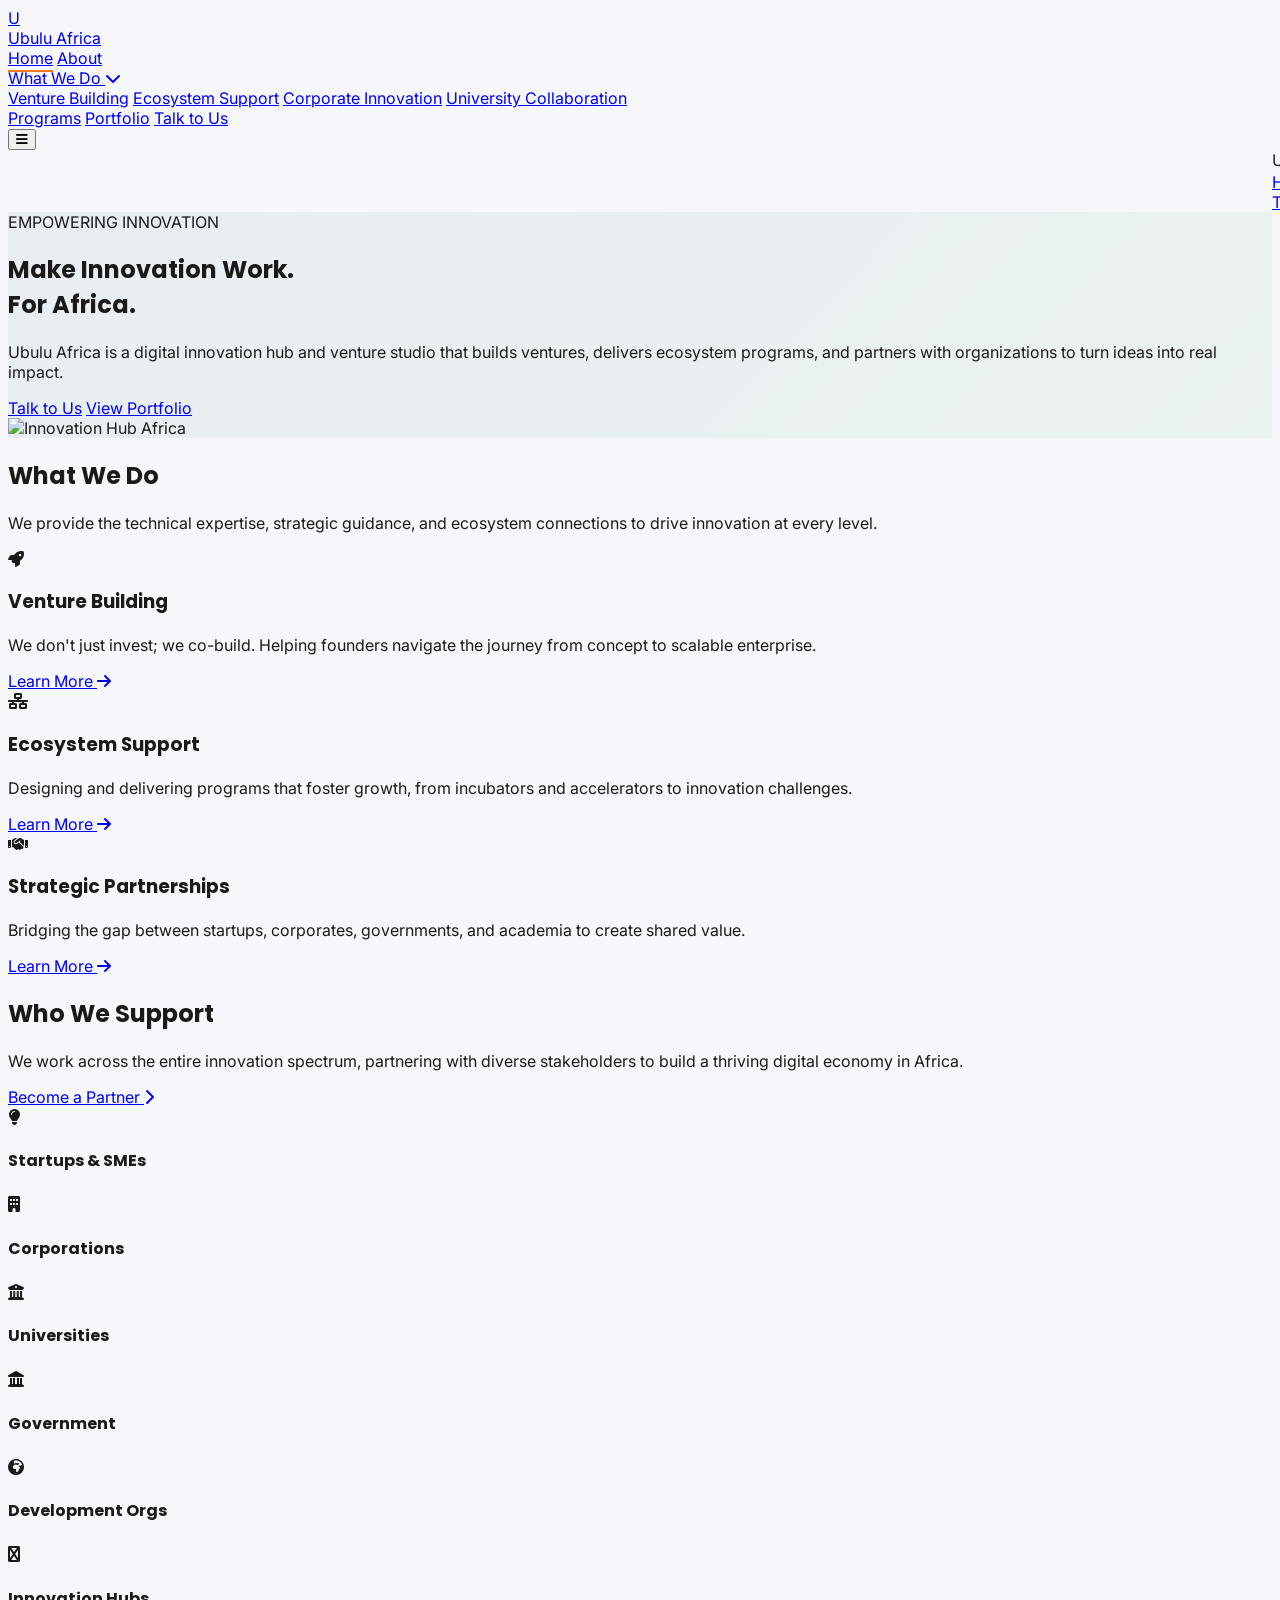
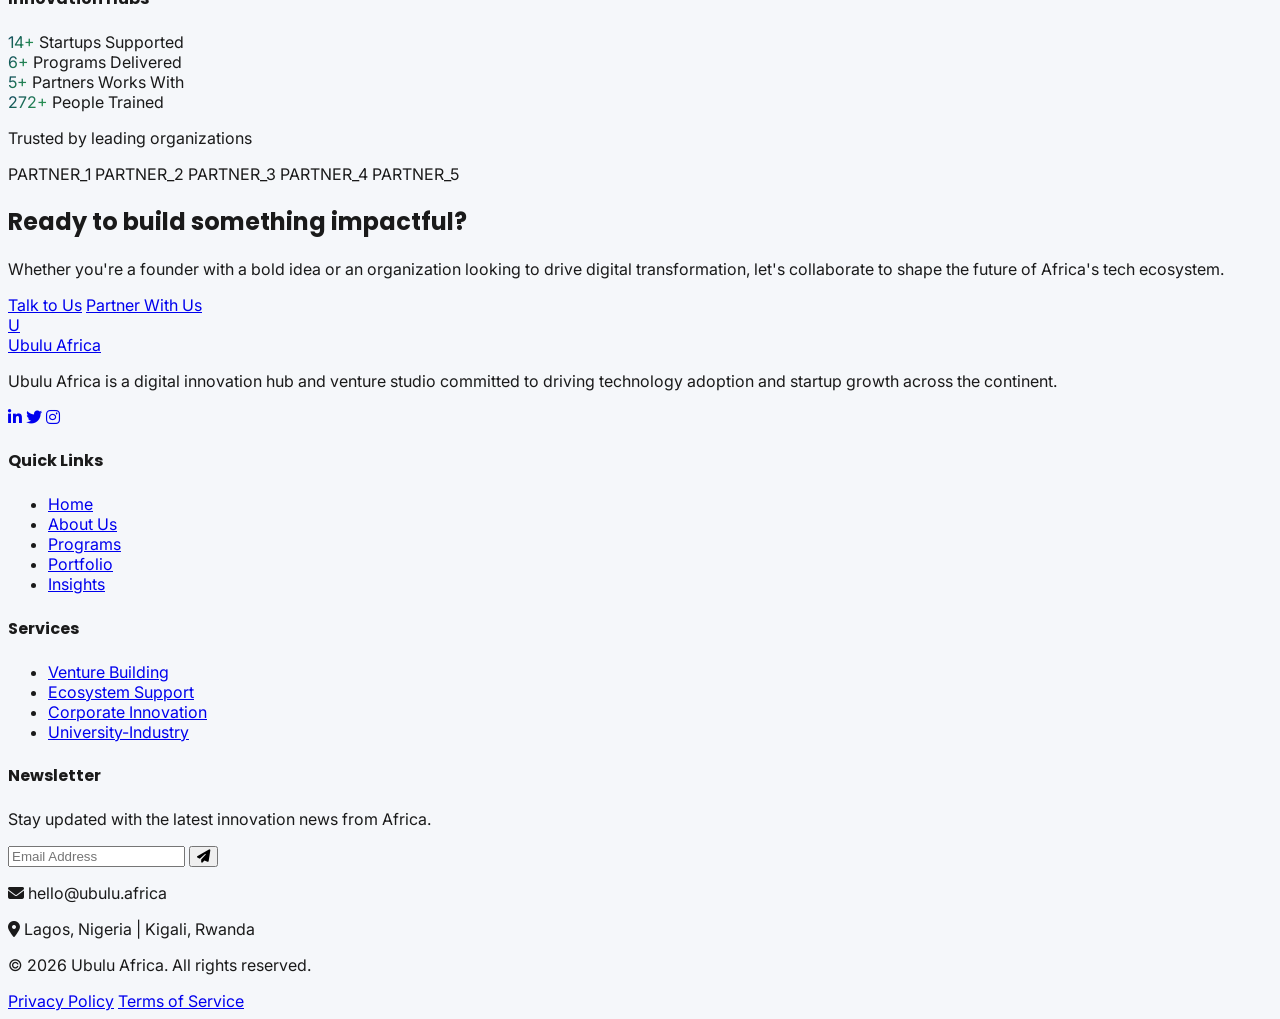
==== index.html @ 3ad02388 "light theme version" ====
<!doctype html>
<html lang="en">
  <head>
    <meta charset="UTF-8" />
    <meta name="viewport" content="width=device-width, initial-scale=1.0" />
    <title>Ubulu Africa | Make Innovation Work. For Africa.</title>
    <meta
      name="description"
      content="Ubulu Africa is a digital innovation hub and venture studio that builds ventures, delivers ecosystem programs, and partners with organizations to turn ideas into real impact."
    />

    <!-- Tailwind CSS -->
    <script src="https://cdn.tailwindcss.com"></script>
    <script>
      tailwind.config = {
        theme: {
          extend: {
            colors: {
              primary: "#0B3C5D",
              secondary: "#F47A20",
              growth: "#2FA84F",
              light: "#F5F7FA",
              dark: "#1A1A1A",
              border: "#E5E7EB",
            },
          },
        },
      };
    </script>

    <!-- Font Awesome -->
    <link
      rel="stylesheet"
      href="https://cdnjs.cloudflare.com/ajax/libs/font-awesome/6.4.0/css/all.min.css"
    />

    <!-- Custom CSS -->
    <link rel="stylesheet" href="styles.css" />
  </head>
  <body class="bg-light text-dark overflow-x-hidden">
    <!-- Header -->
    <header
      id="main-header"
      class="fixed top-0 left-0 w-full z-50 bg-white transition-all duration-300"
    >
      <nav
        class="container mx-auto px-6 py-4 flex items-center justify-between"
      >
        <!-- Logo -->
        <a href="index.html" class="flex items-center space-x-2">
          <div
            class="w-10 h-10 bg-primary rounded-lg flex items-center justify-center"
          >
            <span class="text-white font-bold text-xl">U</span>
          </div>
          <span class="text-2xl font-bold text-primary tracking-tight"
            >Ubulu <span class="text-secondary">Africa</span></span
          >
        </a>

        <!-- Desktop Menu -->
        <div class="hidden lg:flex items-center space-x-8">
          <a
            href="index.html"
            class="nav-link font-medium active text-secondary"
            >Home</a
          >
          <a
            href="about.html"
            class="nav-link font-medium hover:text-secondary transition-colors"
            >About</a
          >
          <div class="relative group">
            <a
              href="what-we-do.html"
              class="nav-link font-medium hover:text-secondary transition-colors flex items-center"
            >
              What We Do <i class="fas fa-chevron-down ml-1 text-xs"></i>
            </a>
            <div
              class="absolute left-0 mt-2 w-56 bg-white rounded-xl shadow-xl opacity-0 invisible group-hover:opacity-100 group-hover:visible transition-all duration-300 border border-gray-100 overflow-hidden"
            >
              <a
                href="venture-building.html"
                class="block px-4 py-3 hover:bg-light text-sm font-medium"
                >Venture Building</a
              >
              <a
                href="ecosystem-support.html"
                class="block px-4 py-3 hover:bg-light text-sm font-medium"
                >Ecosystem Support</a
              >
              <a
                href="corporate-innovation.html"
                class="block px-4 py-3 hover:bg-light text-sm font-medium"
                >Corporate Innovation</a
              >
              <a
                href="university-industry.html"
                class="block px-4 py-3 hover:bg-light text-sm font-medium"
                >University Collaboration</a
              >
            </div>
          </div>
          <a
            href="programs-products.html"
            class="nav-link font-medium hover:text-secondary transition-colors"
            >Programs</a
          >
          <a
            href="portfolio.html"
            class="nav-link font-medium hover:text-secondary transition-colors"
            >Portfolio</a
          >
          <a
            href="contact.html"
            class="bg-primary text-white px-6 py-2.5 rounded-full font-semibold hover:bg-opacity-90 transition-all transform hover:scale-105 shadow-md"
            >Talk to Us</a
          >
        </div>

        <!-- Mobile Menu Toggle -->
        <button
          id="mobile-menu-btn"
          class="lg:hidden text-primary focus:outline-none"
        >
          <i class="fas fa-bars text-2xl"></i>
        </button>
      </nav>
    </header>

    <!-- Mobile Menu Overlay -->
    <div
      id="mobile-menu"
      class="fixed inset-0 z-[60] bg-primary flex flex-col p-8 lg:hidden"
    >
      <div class="flex justify-between items-center mb-12">
        <span class="text-white font-bold text-2xl">Ubulu Africa</span>
        <button id="close-menu-btn" class="text-white">
          <i class="fas fa-times text-2xl"></i>
        </button>
      </div>
      <div class="flex flex-col space-y-6 text-xl">
        <a href="index.html" class="text-secondary font-semibold">Home</a>
        <a href="about.html" class="text-white hover:text-secondary">About</a>
        <a href="what-we-do.html" class="text-white hover:text-secondary"
          >What We Do</a
        >
        <a href="programs-products.html" class="text-white hover:text-secondary"
          >Programs</a
        >
        <a href="portfolio.html" class="text-white hover:text-secondary"
          >Portfolio</a
        >
        <a href="partners.html" class="text-white hover:text-secondary"
          >Partners</a
        >
        <a href="insights.html" class="text-white hover:text-secondary"
          >Insights</a
        >
        <a href="contact.html" class="text-white hover:text-secondary"
          >Contact</a
        >
      </div>
      <div class="mt-auto">
        <a
          href="contact.html"
          class="block w-full text-center bg-secondary text-white py-4 rounded-xl font-bold shadow-lg"
          >Talk to Us</a
        >
      </div>
    </div>

    <main class="pt-24">
      <!-- Hero Section -->
      <section
        class="hero-gradient min-h-[80vh] flex items-center relative overflow-hidden"
      >
        <div
          class="container mx-auto px-6 py-12 lg:py-24 flex flex-col lg:flex-row items-center"
        >
          <div class="lg:w-1/2 reveal">
            <span
              class="inline-block px-4 py-1.5 bg-secondary bg-opacity-10 text-secondary rounded-full text-sm font-bold mb-6"
              >EMPOWERING INNOVATION</span
            >
            <h1 class="text-5xl lg:text-7xl font-bold leading-tight mb-6">
              Make Innovation Work. <br />
              <span class="text-primary italic font-light">For Africa.</span>
            </h1>
            <p class="text-lg text-gray-600 mb-10 max-w-xl leading-relaxed">
              Ubulu Africa is a digital innovation hub and venture studio that
              builds ventures, delivers ecosystem programs, and partners with
              organizations to turn ideas into real impact.
            </p>
            <div
              class="flex flex-col sm:flex-row space-y-4 sm:space-y-0 sm:space-x-4"
            >
              <a
                href="contact.html"
                class="bg-primary text-white px-10 py-4 rounded-xl font-bold text-lg hover:bg-opacity-90 transition-all transform hover:scale-105 shadow-xl text-center"
                >Talk to Us</a
              >
              <a
                href="portfolio.html"
                class="border-2 border-primary text-primary px-10 py-4 rounded-xl font-bold text-lg hover:bg-primary hover:text-white transition-all text-center"
                >View Portfolio</a
              >
            </div>
          </div>
          <div class="lg:w-1/2 mt-16 lg:mt-0 relative reveal">
            <div
              class="relative z-10 rounded-2xl overflow-hidden shadow-2xl border-4 border-white transform lg:rotate-2 hover:rotate-0 transition-transform duration-500"
            >
              <img
                src="https://images.unsplash.com/photo-1522071823957-09c527762297?auto=format&fit=crop&w=800&q=80"
                alt="Innovation Hub Africa"
                class="w-full h-auto"
              />
            </div>
            <!-- Decorative Elements -->
            <div
              class="absolute -top-10 -right-10 w-32 h-32 bg-secondary opacity-20 rounded-full blur-3xl"
            ></div>
            <div
              class="absolute -bottom-10 -left-10 w-48 h-48 bg-growth opacity-20 rounded-full blur-3xl"
            ></div>
          </div>
        </div>

        <!-- Abstract background shape -->
        <div
          class="absolute top-0 right-0 -z-10 w-1/3 h-full bg-primary opacity-[0.02] transform skew-x-12"
        ></div>
      </section>

      <!-- What We Do -->
      <section class="py-24 bg-white relative overflow-hidden">
        <div class="container mx-auto px-6">
          <div class="text-center mb-16 reveal">
            <h2 class="text-4xl font-bold mb-4">What We Do</h2>
            <p class="text-gray-600 max-w-2xl mx-auto">
              We provide the technical expertise, strategic guidance, and
              ecosystem connections to drive innovation at every level.
            </p>
          </div>

          <div class="grid grid-cols-1 md:grid-cols-3 gap-8">
            <!-- Venture Building -->
            <div
              class="bg-light p-8 rounded-2xl hover-lift reveal border border-transparent hover:border-secondary transition-all"
            >
              <div
                class="w-14 h-14 bg-white rounded-xl shadow-md flex items-center justify-center mb-6 text-secondary transform rotate-3"
              >
                <i class="fas fa-rocket text-2xl"></i>
              </div>
              <h3 class="text-2xl font-bold mb-4">Venture Building</h3>
              <p class="text-gray-600 mb-6">
                We don't just invest; we co-build. Helping founders navigate the
                journey from concept to scalable enterprise.
              </p>
              <a
                href="venture-building.html"
                class="text-primary font-bold inline-flex items-center hover:text-secondary transition-colors"
              >
                Learn More <i class="fas fa-arrow-right ml-2 text-sm"></i>
              </a>
            </div>

            <!-- Ecosystem Support -->
            <div
              class="bg-light p-8 rounded-2xl hover-lift reveal border border-transparent hover:border-growth transition-all"
              style="transition-delay: 0.1s"
            >
              <div
                class="w-14 h-14 bg-white rounded-xl shadow-md flex items-center justify-center mb-6 text-growth transform -rotate-3"
              >
                <i class="fas fa-network-wired text-2xl"></i>
              </div>
              <h3 class="text-2xl font-bold mb-4">Ecosystem Support</h3>
              <p class="text-gray-600 mb-6">
                Designing and delivering programs that foster growth, from
                incubators and accelerators to innovation challenges.
              </p>
              <a
                href="ecosystem-support.html"
                class="text-primary font-bold inline-flex items-center hover:text-secondary transition-colors"
              >
                Learn More <i class="fas fa-arrow-right ml-2 text-sm"></i>
              </a>
            </div>

            <!-- Strategic Partnerships -->
            <div
              class="bg-light p-8 rounded-2xl hover-lift reveal border border-transparent hover:border-primary transition-all"
              style="transition-delay: 0.2s"
            >
              <div
                class="w-14 h-14 bg-white rounded-xl shadow-md flex items-center justify-center mb-6 text-primary transform rotate-6"
              >
                <i class="fas fa-handshake text-2xl"></i>
              </div>
              <h3 class="text-2xl font-bold mb-4">Strategic Partnerships</h3>
              <p class="text-gray-600 mb-6">
                Bridging the gap between startups, corporates, governments, and
                academia to create shared value.
              </p>
              <a
                href="corporate-innovation.html"
                class="text-primary font-bold inline-flex items-center hover:text-secondary transition-colors"
              >
                Learn More <i class="fas fa-arrow-right ml-2 text-sm"></i>
              </a>
            </div>
          </div>
        </div>
      </section>

      <!-- Who We Support -->
      <section class="py-24 bg-light">
        <div class="container mx-auto px-6">
          <div class="flex flex-col lg:flex-row items-center">
            <div class="lg:w-1/3 mb-12 lg:mb-0 reveal">
              <h2 class="text-4xl font-bold mb-6">Who We Support</h2>
              <p class="text-gray-600 mb-8 leading-relaxed">
                We work across the entire innovation spectrum, partnering with
                diverse stakeholders to build a thriving digital economy in
                Africa.
              </p>
              <a
                href="contact.html"
                class="text-primary font-bold flex items-center group"
              >
                Become a Partner
                <i
                  class="fas fa-chevron-right ml-2 transition-transform group-hover:translate-x-1"
                ></i>
              </a>
            </div>
            <div
              class="lg:w-2/3 grid grid-cols-2 md:grid-cols-3 gap-6 lg:ml-12"
            >
              <!-- Support Items -->
              <div
                class="bg-white p-6 rounded-2xl shadow-sm hover:shadow-md transition-shadow text-center reveal"
              >
                <i class="fas fa-lightbulb text-secondary text-3xl mb-4"></i>
                <h4 class="font-bold">Startups & SMEs</h4>
              </div>
              <div
                class="bg-white p-6 rounded-2xl shadow-sm hover:shadow-md transition-shadow text-center reveal"
                style="transition-delay: 0.05s"
              >
                <i class="fas fa-building text-primary text-3xl mb-4"></i>
                <h4 class="font-bold">Corporations</h4>
              </div>
              <div
                class="bg-white p-6 rounded-2xl shadow-sm hover:shadow-md transition-shadow text-center reveal"
                style="transition-delay: 0.1s"
              >
                <i class="fas fa-university text-growth text-3xl mb-4"></i>
                <h4 class="font-bold">Universities</h4>
              </div>
              <div
                class="bg-white p-6 rounded-2xl shadow-sm hover:shadow-md transition-shadow text-center reveal"
                style="transition-delay: 0.15s"
              >
                <i class="fas fa-landmark text-secondary text-3xl mb-4"></i>
                <h4 class="font-bold">Government</h4>
              </div>
              <div
                class="bg-white p-6 rounded-2xl shadow-sm hover:shadow-md transition-shadow text-center reveal"
                style="transition-delay: 0.2s"
              >
                <i class="fas fa-globe-africa text-primary text-3xl mb-4"></i>
                <h4 class="font-bold">Development Orgs</h4>
              </div>
              <div
                class="bg-white p-6 rounded-2xl shadow-sm hover:shadow-md transition-shadow text-center reveal"
                style="transition-delay: 0.25s"
              >
                <i class="fas fa-hubspot text-growth text-3xl mb-4"></i>
                <h4 class="font-bold">Innovation Hubs</h4>
              </div>
            </div>
          </div>
        </div>
      </section>

      <!-- Impact Stats -->
      <section class="py-24 bg-primary text-white relative overflow-hidden">
        <div
          class="absolute top-0 left-0 w-full h-full overflow-hidden opacity-10"
        >
          <div
            class="absolute top-0 right-0 w-96 h-96 bg-white rounded-full -mr-48 -mt-48 blur-3xl"
          ></div>
          <div
            class="absolute bottom-0 left-0 w-64 h-64 bg-secondary rounded-full -ml-32 -mb-32 blur-3xl"
          ></div>
        </div>

        <div class="container mx-auto px-6 relative z-10">
          <div class="grid grid-cols-2 md:grid-cols-4 gap-12 text-center">
            <div class="reveal">
              <span
                class="block text-5xl font-bold mb-2 stat-number"
                data-target="50"
                >0+</span
              >
              <span
                class="text-white opacity-80 uppercase tracking-widest text-sm"
                >Startups Supported</span
              >
            </div>
            <div class="reveal" style="transition-delay: 0.1s">
              <span
                class="block text-5xl font-bold mb-2 stat-number"
                data-target="20"
                >0+</span
              >
              <span
                class="text-white opacity-80 uppercase tracking-widest text-sm"
                >Programs Delivered</span
              >
            </div>
            <div class="reveal" style="transition-delay: 0.2s">
              <span
                class="block text-5xl font-bold mb-2 stat-number"
                data-target="15"
                >0+</span
              >
              <span
                class="text-white opacity-80 uppercase tracking-widest text-sm"
                >Partners Works With</span
              >
            </div>
            <div class="reveal" style="transition-delay: 0.3s">
              <span
                class="block text-5xl font-bold mb-2 stat-number"
                data-target="1000"
                >0+</span
              >
              <span
                class="text-white opacity-80 uppercase tracking-widest text-sm"
                >People Trained</span
              >
            </div>
          </div>
        </div>
      </section>

      <!-- Partner Wall -->
      <section class="py-16 bg-white border-b border-gray-100">
        <div class="container mx-auto px-6">
          <p
            class="text-center text-gray-400 font-semibold uppercase tracking-widest text-xs mb-10"
          >
            Trusted by leading organizations
          </p>
          <div
            class="flex flex-wrap justify-center items-center gap-12 md:gap-24 opacity-50 grayscale hover:grayscale-0 transition-all duration-700"
          >
            <span class="text-3xl font-black text-gray-800">PARTNER_1</span>
            <span class="text-3xl font-black text-gray-800">PARTNER_2</span>
            <span class="text-3xl font-black text-gray-800">PARTNER_3</span>
            <span class="text-3xl font-black text-gray-800">PARTNER_4</span>
            <span class="text-3xl font-black text-gray-800">PARTNER_5</span>
          </div>
        </div>
      </section>

      <!-- CTA Section -->
      <section class="py-24">
        <div class="container mx-auto px-6">
          <div
            class="bg-gradient-to-br from-primary to-primary/90 rounded-3xl p-12 lg:p-20 text-center relative overflow-hidden shadow-2xl reveal"
          >
            <div
              class="absolute top-0 right-0 w-64 h-64 bg-secondary opacity-20 rounded-full -mr-32 -mt-32"
            ></div>
            <div
              class="absolute bottom-0 left-0 w-32 h-32 bg-growth opacity-20 rounded-full -ml-16 -mb-16"
            ></div>

            <h2
              class="text-4xl lg:text-5xl font-bold text-white mb-8 relative z-10"
            >
              Ready to build something impactful?
            </h2>
            <p
              class="text-white opacity-80 text-lg mb-12 max-w-2xl mx-auto relative z-10"
            >
              Whether you're a founder with a bold idea or an organization
              looking to drive digital transformation, let's collaborate to
              shape the future of Africa's tech ecosystem.
            </p>
            <div
              class="flex flex-col sm:flex-row justify-center space-y-4 sm:space-y-0 sm:space-x-6 relative z-10"
            >
              <a
                href="contact.html"
                class="bg-secondary text-white px-10 py-4 rounded-xl font-bold text-lg hover:bg-opacity-90 transition-all transform hover:scale-105 shadow-xl"
                >Talk to Us</a
              >
              <a
                href="contact.html"
                class="bg-white text-primary px-10 py-4 rounded-xl font-bold text-lg hover:bg-gray-50 transition-all transform hover:scale-105 shadow-xl"
                >Partner With Us</a
              >
            </div>
          </div>
        </div>
      </section>
    </main>

    <!-- Footer -->
    <footer class="bg-dark text-white pt-20 pb-10">
      <div class="container mx-auto px-6">
        <div
          class="grid grid-cols-1 md:grid-cols-2 lg:grid-cols-4 gap-12 mb-16"
        >
          <!-- Brand -->
          <div>
            <a href="index.html" class="flex items-center space-x-2 mb-8">
              <div
                class="w-10 h-10 bg-primary rounded-lg flex items-center justify-center"
              >
                <span class="text-white font-bold text-xl">U</span>
              </div>
              <span class="text-2xl font-bold text-white tracking-tight"
                >Ubulu <span class="text-secondary">Africa</span></span
              >
            </a>
            <p class="text-gray-400 leading-relaxed mb-6">
              Ubulu Africa is a digital innovation hub and venture studio
              committed to driving technology adoption and startup growth across
              the continent.
            </p>
            <div class="flex space-x-4">
              <a
                href="#"
                class="w-10 h-10 rounded-full border border-gray-700 flex items-center justify-center hover:bg-primary hover:border-primary transition-all"
                ><i class="fab fa-linkedin-in text-sm"></i
              ></a>
              <a
                href="#"
                class="w-10 h-10 rounded-full border border-gray-700 flex items-center justify-center hover:bg-primary hover:border-primary transition-all"
                ><i class="fab fa-twitter text-sm"></i
              ></a>
              <a
                href="#"
                class="w-10 h-10 rounded-full border border-gray-700 flex items-center justify-center hover:bg-primary hover:border-primary transition-all"
                ><i class="fab fa-instagram text-sm"></i
              ></a>
            </div>
          </div>

          <!-- Quick Links -->
          <div>
            <h4 class="text-lg font-bold mb-8">Quick Links</h4>
            <ul class="space-y-4 text-gray-400">
              <li>
                <a
                  href="index.html"
                  class="hover:text-secondary transition-colors"
                  >Home</a
                >
              </li>
              <li>
                <a
                  href="about.html"
                  class="hover:text-secondary transition-colors"
                  >About Us</a
                >
              </li>
              <li>
                <a
                  href="programs-products.html"
                  class="hover:text-secondary transition-colors"
                  >Programs</a
                >
              </li>
              <li>
                <a
                  href="portfolio.html"
                  class="hover:text-secondary transition-colors"
                  >Portfolio</a
                >
              </li>
              <li>
                <a
                  href="insights.html"
                  class="hover:text-secondary transition-colors"
                  >Insights</a
                >
              </li>
            </ul>
          </div>

          <!-- Services -->
          <div>
            <h4 class="text-lg font-bold mb-8">Services</h4>
            <ul class="space-y-4 text-gray-400">
              <li>
                <a
                  href="venture-building.html"
                  class="hover:text-secondary transition-colors"
                  >Venture Building</a
                >
              </li>
              <li>
                <a
                  href="ecosystem-support.html"
                  class="hover:text-secondary transition-colors"
                  >Ecosystem Support</a
                >
              </li>
              <li>
                <a
                  href="corporate-innovation.html"
                  class="hover:text-secondary transition-colors"
                  >Corporate Innovation</a
                >
              </li>
              <li>
                <a
                  href="university-industry.html"
                  class="hover:text-secondary transition-colors"
                  >University-Industry</a
                >
              </li>
            </ul>
          </div>

          <!-- Contact & Newsletter -->
          <div>
            <h4 class="text-lg font-bold mb-8">Newsletter</h4>
            <p class="text-gray-400 mb-6">
              Stay updated with the latest innovation news from Africa.
            </p>
            <form class="mb-8">
              <div class="relative">
                <input
                  type="email"
                  placeholder="Email Address"
                  class="w-full bg-gray-800 border-none rounded-xl py-4 px-6 text-white focus:ring-2 focus:ring-primary"
                />
                <button
                  type="submit"
                  class="absolute right-2 top-2 bg-secondary text-white p-2 rounded-lg hover:bg-opacity-90 transition-all"
                >
                  <i class="fas fa-paper-plane"></i>
                </button>
              </div>
            </form>
            <div class="text-gray-400">
              <p class="flex items-center mb-2">
                <i class="fas fa-envelope mr-3 text-secondary"></i>
                hello@ubulu.africa
              </p>
              <p class="flex items-center">
                <i class="fas fa-map-marker-alt mr-3 text-secondary"></i> Lagos,
                Nigeria | Kigali, Rwanda
              </p>
            </div>
          </div>
        </div>

        <div
          class="pt-8 border-t border-gray-800 flex flex-col md:flex-row justify-between items-center text-gray-500 text-sm"
        >
          <p>&copy; 2026 Ubulu Africa. All rights reserved.</p>
          <div class="flex space-x-6 mt-4 md:mt-0">
            <a href="#" class="hover:text-white transition-colors"
              >Privacy Policy</a
            >
            <a href="#" class="hover:text-white transition-colors"
              >Terms of Service</a
            >
          </div>
        </div>
      </div>
    </footer>

    <script src="main.js"></script>
  </body>
</html>
---- styles.css ----
@import url("https://fonts.googleapis.com/css2?family=Inter:wght@300;400;500;600;700&family=Poppins:wght@400;500;600;700&display=swap");

html {
  scroll-behavior: smooth;
}

body {
  font-family: "Inter", sans-serif;
  background-color: #f5f7fa;
  color: #1a1a1a;
}

h1,
h2,
h3,
h4,
h5,
h6,
.font-poppins {
  font-family: "Poppins", sans-serif;
}

/* Custom Scrollbar */
::-webkit-scrollbar {
  width: 8px;
}
::-webkit-scrollbar-track {
  background: #f5f7fa;
}
::-webkit-scrollbar-thumb {
  background: #0b3c5d;
  border-radius: 4px;
}

/* Animations & Transitions */
.reveal {
  opacity: 0;
  transform: translateY(30px);
  transition: all 0.8s ease-out;
}

.reveal.active {
  opacity: 1;
  transform: translateY(0);
}

.hover-lift {
  transition:
    transform 0.3s ease,
    box-shadow 0.3s ease;
}

.hover-lift:hover {
  transform: translateY(-5px);
  box-shadow:
    0 10px 25px -5px rgba(11, 60, 93, 0.1),
    0 8px 10px -6px rgba(11, 60, 93, 0.1);
}

.stat-number {
  background: linear-gradient(135deg, #0b3c5d, #2fa84f);
  -webkit-background-clip: text;
  -webkit-text-fill-color: transparent;
}

.nav-link {
  position: relative;
}

.nav-link::after {
  content: "";
  position: absolute;
  width: 0;
  height: 2px;
  bottom: -4px;
  left: 0;
  background-color: #f47a20;
  transition: width 0.3s ease;
}

.nav-link:hover::after,
.nav-link.active::after {
  width: 100%;
}

/* Hero gradient */
.hero-gradient {
  background: linear-gradient(
    135deg,
    rgba(11, 60, 93, 0.05) 0%,
    rgba(47, 168, 79, 0.05) 100%
  );
}

#mobile-menu {
  transition: transform 0.3s ease-in-out;
  transform: translateX(100%);
}

#mobile-menu.open {
  transform: translateX(0);
}
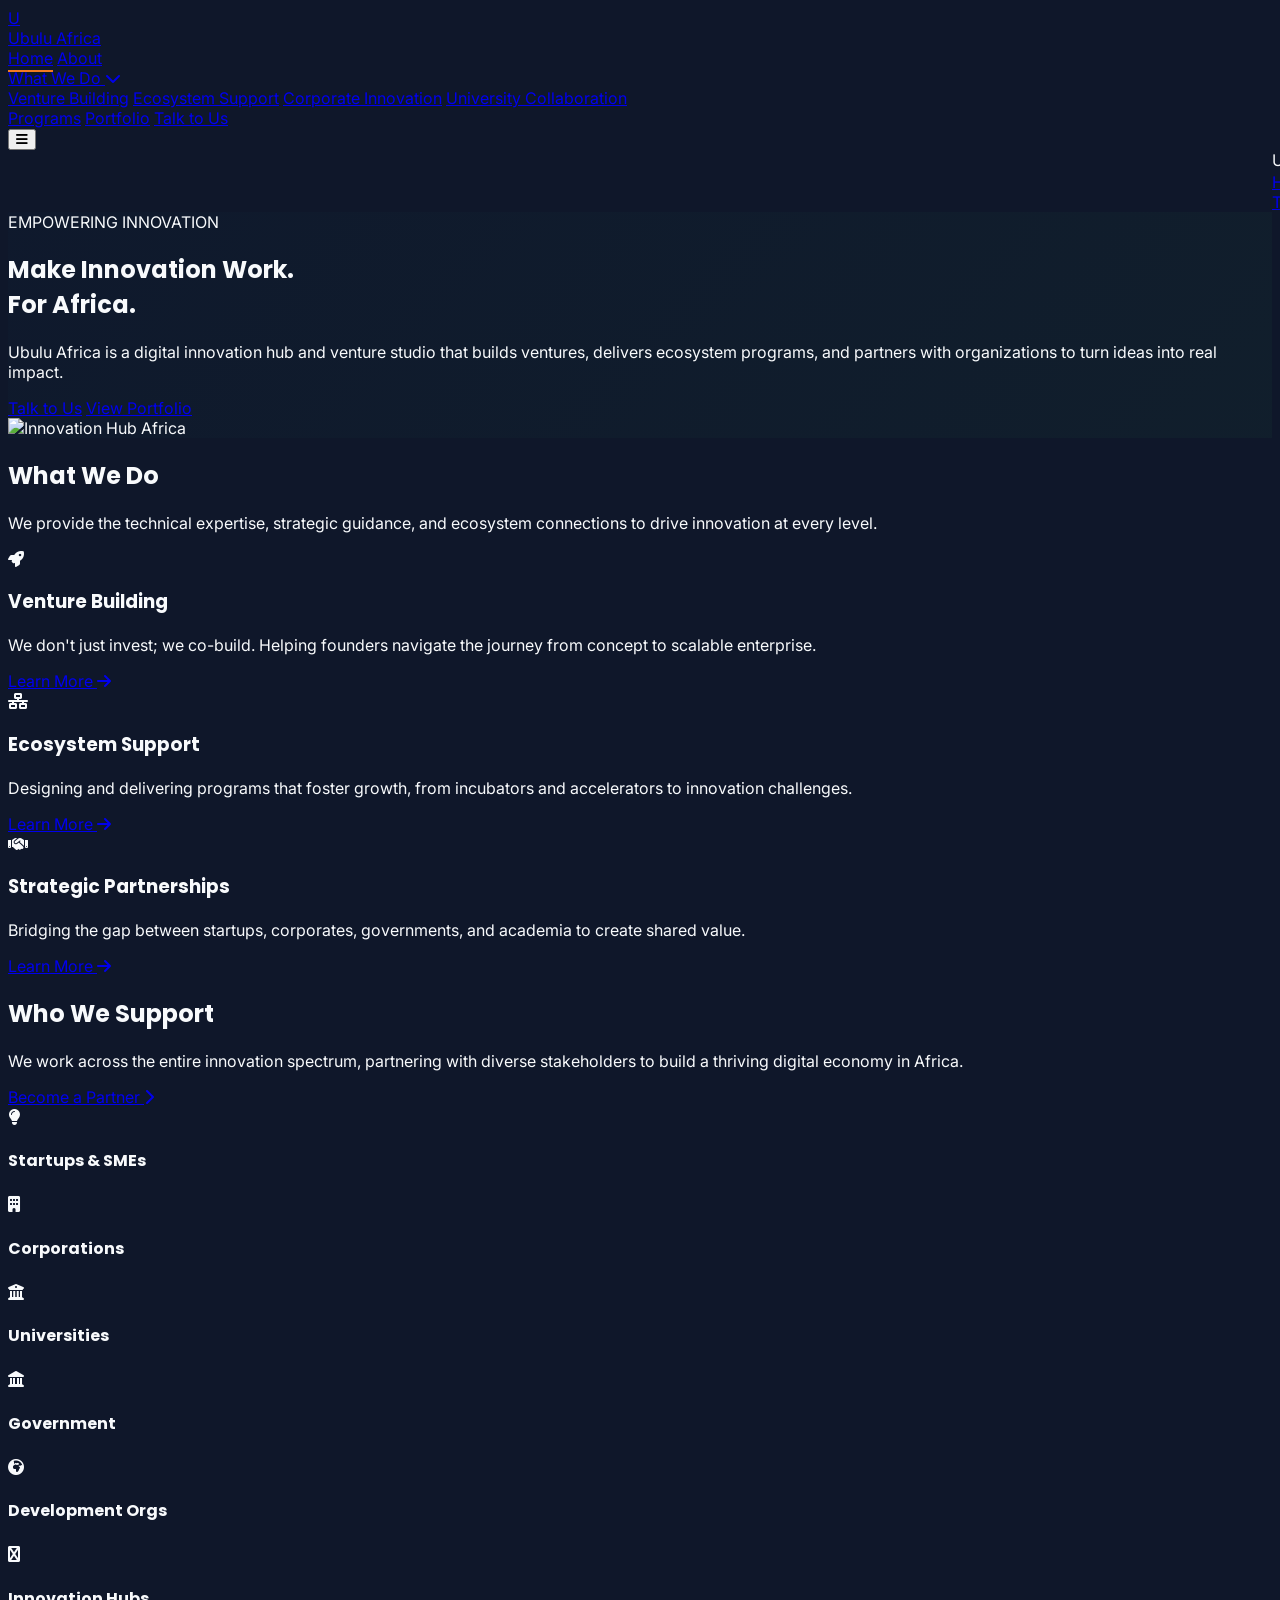
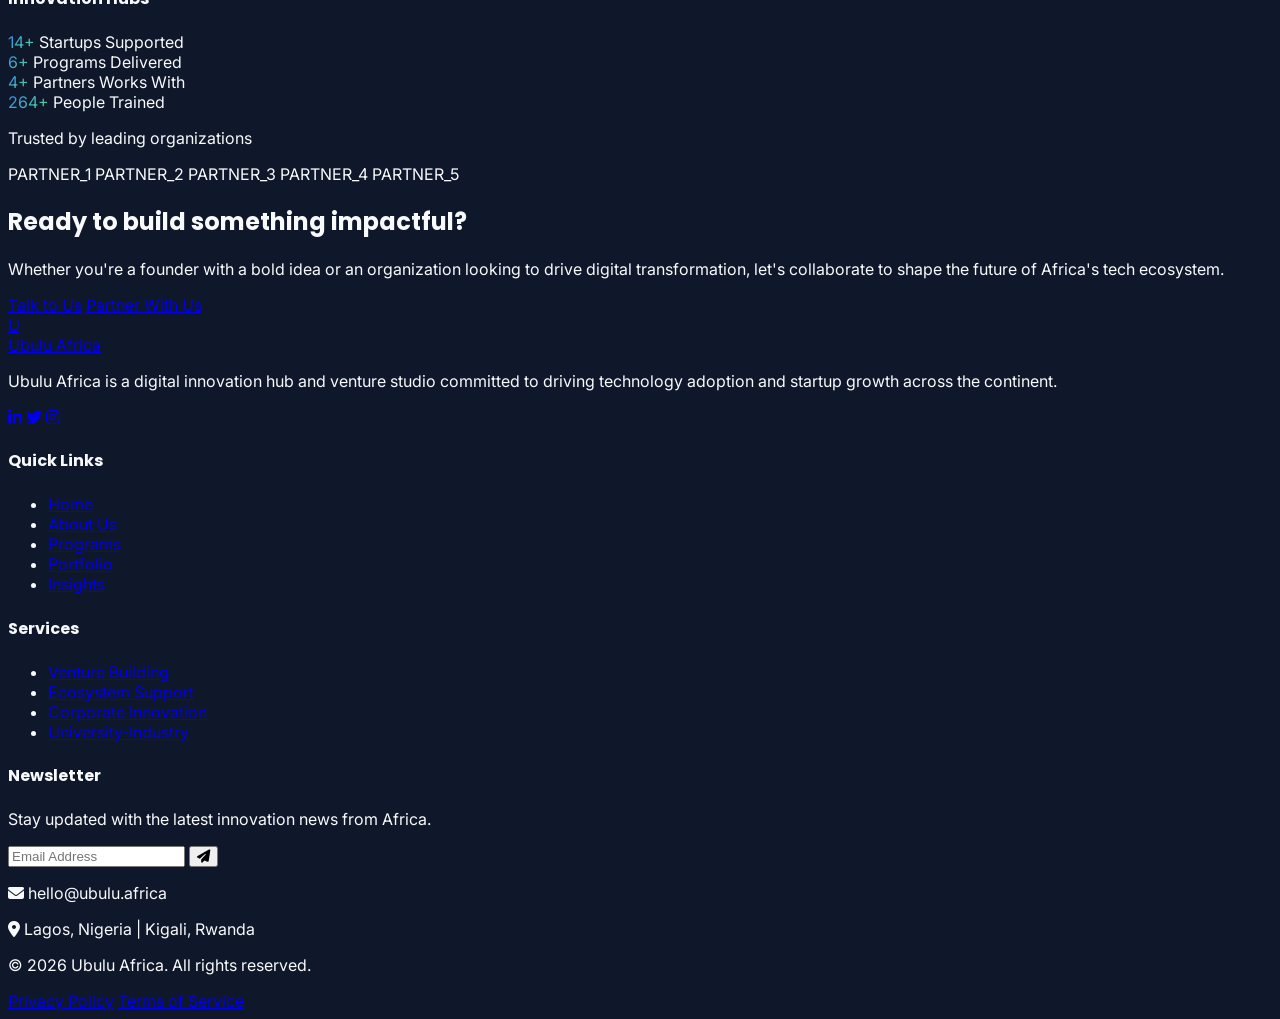
==== commit 8da6439b: "dark theme" ====
--- a/index.html
+++ b/index.html
@@ -16,12 +16,12 @@
         theme: {
           extend: {
             colors: {
-              primary: "#0B3C5D",
-              secondary: "#F47A20",
-              growth: "#2FA84F",
-              light: "#F5F7FA",
-              dark: "#1A1A1A",
-              border: "#E5E7EB",
+              primary: "#3b82f6", // Brighter blue for dark theme
+              secondary: "#fb923c", // Brighter orange for dark theme
+              growth: "#4ade80", // Brighter green for dark theme
+              light: "#1e293b",
+              dark: "#0f172a",
+              border: "#334155",
             },
           },
         },
@@ -37,11 +37,11 @@
     <!-- Custom CSS -->
     <link rel="stylesheet" href="styles.css" />
   </head>
-  <body class="bg-light text-dark overflow-x-hidden">
+  <body class="bg-dark text-slate-200 overflow-x-hidden">
     <!-- Header -->
     <header
       id="main-header"
-      class="fixed top-0 left-0 w-full z-50 bg-white transition-all duration-300"
+      class="fixed top-0 left-0 w-full z-50 bg-dark/80 backdrop-blur-md transition-all duration-300 border-b border-border/50"
     >
       <nav
         class="container mx-auto px-6 py-4 flex items-center justify-between"
@@ -78,26 +78,26 @@
               What We Do <i class="fas fa-chevron-down ml-1 text-xs"></i>
             </a>
             <div
-              class="absolute left-0 mt-2 w-56 bg-white rounded-xl shadow-xl opacity-0 invisible group-hover:opacity-100 group-hover:visible transition-all duration-300 border border-gray-100 overflow-hidden"
+              class="absolute left-0 mt-2 w-56 bg-light rounded-xl shadow-2xl opacity-0 invisible group-hover:opacity-100 group-hover:visible transition-all duration-300 border border-border overflow-hidden"
             >
               <a
                 href="venture-building.html"
-                class="block px-4 py-3 hover:bg-light text-sm font-medium"
+                class="block px-4 py-3 hover:bg-dark text-sm font-medium transition-colors"
                 >Venture Building</a
               >
               <a
                 href="ecosystem-support.html"
-                class="block px-4 py-3 hover:bg-light text-sm font-medium"
+                class="block px-4 py-3 hover:bg-dark text-sm font-medium transition-colors"
                 >Ecosystem Support</a
               >
               <a
                 href="corporate-innovation.html"
-                class="block px-4 py-3 hover:bg-light text-sm font-medium"
+                class="block px-4 py-3 hover:bg-dark text-sm font-medium transition-colors"
                 >Corporate Innovation</a
               >
               <a
                 href="university-industry.html"
-                class="block px-4 py-3 hover:bg-light text-sm font-medium"
+                class="block px-4 py-3 hover:bg-dark text-sm font-medium transition-colors"
                 >University Collaboration</a
               >
             </div>
@@ -184,11 +184,11 @@
               class="inline-block px-4 py-1.5 bg-secondary bg-opacity-10 text-secondary rounded-full text-sm font-bold mb-6"
               >EMPOWERING INNOVATION</span
             >
-            <h1 class="text-5xl lg:text-7xl font-bold leading-tight mb-6">
+            <h1 class="text-5xl lg:text-7xl font-bold leading-tight mb-6 text-white">
               Make Innovation Work. <br />
               <span class="text-primary italic font-light">For Africa.</span>
             </h1>
-            <p class="text-lg text-gray-600 mb-10 max-w-xl leading-relaxed">
+            <p class="text-lg text-slate-400 mb-10 max-w-xl leading-relaxed">
               Ubulu Africa is a digital innovation hub and venture studio that
               builds ventures, delivers ecosystem programs, and partners with
               organizations to turn ideas into real impact.
@@ -235,11 +235,11 @@
       </section>
 
       <!-- What We Do -->
-      <section class="py-24 bg-white relative overflow-hidden">
+      <section class="py-24 bg-dark relative overflow-hidden">
         <div class="container mx-auto px-6">
           <div class="text-center mb-16 reveal">
-            <h2 class="text-4xl font-bold mb-4">What We Do</h2>
-            <p class="text-gray-600 max-w-2xl mx-auto">
+            <h2 class="text-4xl font-bold mb-4 text-white">What We Do</h2>
+            <p class="text-slate-400 max-w-2xl mx-auto">
               We provide the technical expertise, strategic guidance, and
               ecosystem connections to drive innovation at every level.
             </p>
@@ -248,15 +248,15 @@
           <div class="grid grid-cols-1 md:grid-cols-3 gap-8">
             <!-- Venture Building -->
             <div
-              class="bg-light p-8 rounded-2xl hover-lift reveal border border-transparent hover:border-secondary transition-all"
-            >
-              <div
-                class="w-14 h-14 bg-white rounded-xl shadow-md flex items-center justify-center mb-6 text-secondary transform rotate-3"
+              class="bg-light p-8 rounded-2xl hover-lift reveal border border-border hover:border-secondary transition-all"
+            >
+              <div
+                class="w-14 h-14 bg-dark rounded-xl shadow-lg flex items-center justify-center mb-6 text-secondary transform rotate-3"
               >
                 <i class="fas fa-rocket text-2xl"></i>
               </div>
-              <h3 class="text-2xl font-bold mb-4">Venture Building</h3>
-              <p class="text-gray-600 mb-6">
+              <h3 class="text-2xl font-bold mb-4 text-white">Venture Building</h3>
+              <p class="text-slate-400 mb-6">
                 We don't just invest; we co-build. Helping founders navigate the
                 journey from concept to scalable enterprise.
               </p>
@@ -270,16 +270,16 @@
 
             <!-- Ecosystem Support -->
             <div
-              class="bg-light p-8 rounded-2xl hover-lift reveal border border-transparent hover:border-growth transition-all"
+              class="bg-light p-8 rounded-2xl hover-lift reveal border border-border hover:border-growth transition-all"
               style="transition-delay: 0.1s"
             >
               <div
-                class="w-14 h-14 bg-white rounded-xl shadow-md flex items-center justify-center mb-6 text-growth transform -rotate-3"
+                class="w-14 h-14 bg-dark rounded-xl shadow-lg flex items-center justify-center mb-6 text-growth transform -rotate-3"
               >
                 <i class="fas fa-network-wired text-2xl"></i>
               </div>
-              <h3 class="text-2xl font-bold mb-4">Ecosystem Support</h3>
-              <p class="text-gray-600 mb-6">
+              <h3 class="text-2xl font-bold mb-4 text-white">Ecosystem Support</h3>
+              <p class="text-slate-400 mb-6">
                 Designing and delivering programs that foster growth, from
                 incubators and accelerators to innovation challenges.
               </p>
@@ -293,16 +293,16 @@
 
             <!-- Strategic Partnerships -->
             <div
-              class="bg-light p-8 rounded-2xl hover-lift reveal border border-transparent hover:border-primary transition-all"
+              class="bg-light p-8 rounded-2xl hover-lift reveal border border-border hover:border-primary transition-all"
               style="transition-delay: 0.2s"
             >
               <div
-                class="w-14 h-14 bg-white rounded-xl shadow-md flex items-center justify-center mb-6 text-primary transform rotate-6"
+                class="w-14 h-14 bg-dark rounded-xl shadow-lg flex items-center justify-center mb-6 text-primary transform rotate-6"
               >
                 <i class="fas fa-handshake text-2xl"></i>
               </div>
-              <h3 class="text-2xl font-bold mb-4">Strategic Partnerships</h3>
-              <p class="text-gray-600 mb-6">
+              <h3 class="text-2xl font-bold mb-4 text-white">Strategic Partnerships</h3>
+              <p class="text-slate-400 mb-6">
                 Bridging the gap between startups, corporates, governments, and
                 academia to create shared value.
               </p>
@@ -318,12 +318,12 @@
       </section>
 
       <!-- Who We Support -->
-      <section class="py-24 bg-light">
+      <section class="py-24 bg-dark">
         <div class="container mx-auto px-6">
           <div class="flex flex-col lg:flex-row items-center">
             <div class="lg:w-1/3 mb-12 lg:mb-0 reveal">
-              <h2 class="text-4xl font-bold mb-6">Who We Support</h2>
-              <p class="text-gray-600 mb-8 leading-relaxed">
+              <h2 class="text-4xl font-bold mb-6 text-white">Who We Support</h2>
+              <p class="text-slate-400 mb-8 leading-relaxed">
                 We work across the entire innovation spectrum, partnering with
                 diverse stakeholders to build a thriving digital economy in
                 Africa.
@@ -343,45 +343,45 @@
             >
               <!-- Support Items -->
               <div
-                class="bg-white p-6 rounded-2xl shadow-sm hover:shadow-md transition-shadow text-center reveal"
+                class="bg-light p-6 rounded-2xl shadow-sm hover:shadow-md transition-shadow text-center reveal border border-border"
               >
                 <i class="fas fa-lightbulb text-secondary text-3xl mb-4"></i>
-                <h4 class="font-bold">Startups & SMEs</h4>
-              </div>
-              <div
-                class="bg-white p-6 rounded-2xl shadow-sm hover:shadow-md transition-shadow text-center reveal"
+                <h4 class="font-bold text-white">Startups & SMEs</h4>
+              </div>
+              <div
+                class="bg-white/5 p-6 rounded-2xl shadow-sm hover:shadow-md transition-shadow text-center reveal border border-border"
                 style="transition-delay: 0.05s"
               >
                 <i class="fas fa-building text-primary text-3xl mb-4"></i>
-                <h4 class="font-bold">Corporations</h4>
-              </div>
-              <div
-                class="bg-white p-6 rounded-2xl shadow-sm hover:shadow-md transition-shadow text-center reveal"
+                <h4 class="font-bold text-white">Corporations</h4>
+              </div>
+              <div
+                class="bg-white/5 p-6 rounded-2xl shadow-sm hover:shadow-md transition-shadow text-center reveal border border-border"
                 style="transition-delay: 0.1s"
               >
                 <i class="fas fa-university text-growth text-3xl mb-4"></i>
-                <h4 class="font-bold">Universities</h4>
-              </div>
-              <div
-                class="bg-white p-6 rounded-2xl shadow-sm hover:shadow-md transition-shadow text-center reveal"
+                <h4 class="font-bold text-white">Universities</h4>
+              </div>
+              <div
+                class="bg-white/5 p-6 rounded-2xl shadow-sm hover:shadow-md transition-shadow text-center reveal border border-border"
                 style="transition-delay: 0.15s"
               >
                 <i class="fas fa-landmark text-secondary text-3xl mb-4"></i>
-                <h4 class="font-bold">Government</h4>
-              </div>
-              <div
-                class="bg-white p-6 rounded-2xl shadow-sm hover:shadow-md transition-shadow text-center reveal"
+                <h4 class="font-bold text-white">Government</h4>
+              </div>
+              <div
+                class="bg-white/5 p-6 rounded-2xl shadow-sm hover:shadow-md transition-shadow text-center reveal border border-border"
                 style="transition-delay: 0.2s"
               >
                 <i class="fas fa-globe-africa text-primary text-3xl mb-4"></i>
-                <h4 class="font-bold">Development Orgs</h4>
-              </div>
-              <div
-                class="bg-white p-6 rounded-2xl shadow-sm hover:shadow-md transition-shadow text-center reveal"
+                <h4 class="font-bold text-white">Development Orgs</h4>
+              </div>
+              <div
+                class="bg-white/5 p-6 rounded-2xl shadow-sm hover:shadow-md transition-shadow text-center reveal border border-border"
                 style="transition-delay: 0.25s"
               >
                 <i class="fas fa-hubspot text-growth text-3xl mb-4"></i>
-                <h4 class="font-bold">Innovation Hubs</h4>
+                <h4 class="font-bold text-white">Innovation Hubs</h4>
               </div>
             </div>
           </div>
@@ -389,12 +389,12 @@
       </section>
 
       <!-- Impact Stats -->
-      <section class="py-24 bg-primary text-white relative overflow-hidden">
+      <section class="py-24 bg-dark text-white relative overflow-hidden border-y border-border/50">
         <div
-          class="absolute top-0 left-0 w-full h-full overflow-hidden opacity-10"
+          class="absolute top-0 left-0 w-full h-full overflow-hidden opacity-5"
         >
           <div
-            class="absolute top-0 right-0 w-96 h-96 bg-white rounded-full -mr-48 -mt-48 blur-3xl"
+            class="absolute top-0 right-0 w-96 h-96 bg-primary rounded-full -mr-48 -mt-48 blur-3xl"
           ></div>
           <div
             class="absolute bottom-0 left-0 w-64 h-64 bg-secondary rounded-full -ml-32 -mb-32 blur-3xl"
@@ -452,36 +452,36 @@
       </section>
 
       <!-- Partner Wall -->
-      <section class="py-16 bg-white border-b border-gray-100">
+      <section class="py-16 bg-dark border-b border-border/50">
         <div class="container mx-auto px-6">
           <p
-            class="text-center text-gray-400 font-semibold uppercase tracking-widest text-xs mb-10"
+            class="text-center text-slate-500 font-semibold uppercase tracking-widest text-xs mb-10"
           >
             Trusted by leading organizations
           </p>
           <div
-            class="flex flex-wrap justify-center items-center gap-12 md:gap-24 opacity-50 grayscale hover:grayscale-0 transition-all duration-700"
-          >
-            <span class="text-3xl font-black text-gray-800">PARTNER_1</span>
-            <span class="text-3xl font-black text-gray-800">PARTNER_2</span>
-            <span class="text-3xl font-black text-gray-800">PARTNER_3</span>
-            <span class="text-3xl font-black text-gray-800">PARTNER_4</span>
-            <span class="text-3xl font-black text-gray-800">PARTNER_5</span>
+            class="flex flex-wrap justify-center items-center gap-12 md:gap-24 opacity-40 grayscale invert hover:grayscale-0 hover:invert-0 transition-all duration-700"
+          >
+            <span class="text-3xl font-black text-white/80">PARTNER_1</span>
+            <span class="text-3xl font-black text-white/80">PARTNER_2</span>
+            <span class="text-3xl font-black text-white/80">PARTNER_3</span>
+            <span class="text-3xl font-black text-white/80">PARTNER_4</span>
+            <span class="text-3xl font-black text-white/80">PARTNER_5</span>
           </div>
         </div>
       </section>
 
       <!-- CTA Section -->
-      <section class="py-24">
+      <section class="py-24 bg-dark">
         <div class="container mx-auto px-6">
           <div
-            class="bg-gradient-to-br from-primary to-primary/90 rounded-3xl p-12 lg:p-20 text-center relative overflow-hidden shadow-2xl reveal"
-          >
-            <div
-              class="absolute top-0 right-0 w-64 h-64 bg-secondary opacity-20 rounded-full -mr-32 -mt-32"
+            class="bg-gradient-to-br from-primary/20 to-primary/5 rounded-3xl p-12 lg:p-20 text-center relative overflow-hidden shadow-2xl reveal border border-border/50"
+          >
+            <div
+              class="absolute top-0 right-0 w-64 h-64 bg-secondary opacity-10 rounded-full -mr-32 -mt-32 blur-3xl"
             ></div>
             <div
-              class="absolute bottom-0 left-0 w-32 h-32 bg-growth opacity-20 rounded-full -ml-16 -mb-16"
+              class="absolute bottom-0 left-0 w-32 h-32 bg-growth opacity-10 rounded-full -ml-16 -mb-16 blur-3xl"
             ></div>
 
             <h2
@@ -490,7 +490,7 @@
               Ready to build something impactful?
             </h2>
             <p
-              class="text-white opacity-80 text-lg mb-12 max-w-2xl mx-auto relative z-10"
+              class="text-slate-400 text-lg mb-12 max-w-2xl mx-auto relative z-10"
             >
               Whether you're a founder with a bold idea or an organization
               looking to drive digital transformation, let's collaborate to
@@ -506,7 +506,7 @@
               >
               <a
                 href="contact.html"
-                class="bg-white text-primary px-10 py-4 rounded-xl font-bold text-lg hover:bg-gray-50 transition-all transform hover:scale-105 shadow-xl"
+                class="bg-white/10 text-white border border-white/20 px-10 py-4 rounded-xl font-bold text-lg hover:bg-white hover:text-dark transition-all transform hover:scale-105 shadow-xl"
                 >Partner With Us</a
               >
             </div>
@@ -559,8 +559,8 @@
 
           <!-- Quick Links -->
           <div>
-            <h4 class="text-lg font-bold mb-8">Quick Links</h4>
-            <ul class="space-y-4 text-gray-400">
+            <h4 class="text-lg font-bold mb-8 text-white">Quick Links</h4>
+            <ul class="space-y-4 text-slate-400">
               <li>
                 <a
                   href="index.html"
@@ -601,8 +601,8 @@
 
           <!-- Services -->
           <div>
-            <h4 class="text-lg font-bold mb-8">Services</h4>
-            <ul class="space-y-4 text-gray-400">
+            <h4 class="text-lg font-bold mb-8 text-white">Services</h4>
+            <ul class="space-y-4 text-slate-400">
               <li>
                 <a
                   href="venture-building.html"
@@ -636,8 +636,8 @@
 
           <!-- Contact & Newsletter -->
           <div>
-            <h4 class="text-lg font-bold mb-8">Newsletter</h4>
-            <p class="text-gray-400 mb-6">
+            <h4 class="text-lg font-bold mb-8 text-white">Newsletter</h4>
+            <p class="text-slate-400 mb-6">
               Stay updated with the latest innovation news from Africa.
             </p>
             <form class="mb-8">
@@ -645,7 +645,7 @@
                 <input
                   type="email"
                   placeholder="Email Address"
-                  class="w-full bg-gray-800 border-none rounded-xl py-4 px-6 text-white focus:ring-2 focus:ring-primary"
+                  class="w-full bg-slate-800 border-none rounded-xl py-4 px-6 text-white focus:ring-2 focus:ring-primary"
                 />
                 <button
                   type="submit"
@@ -655,7 +655,7 @@
                 </button>
               </div>
             </form>
-            <div class="text-gray-400">
+            <div class="text-slate-400">
               <p class="flex items-center mb-2">
                 <i class="fas fa-envelope mr-3 text-secondary"></i>
                 hello@ubulu.africa
--- a/styles.css
+++ b/styles.css
@@ -6,8 +6,8 @@
 
 body {
   font-family: "Inter", sans-serif;
-  background-color: #f5f7fa;
-  color: #1a1a1a;
+  background-color: #0f172a;
+  color: #f8fafc;
 }
 
 h1,
@@ -25,11 +25,14 @@
   width: 8px;
 }
 ::-webkit-scrollbar-track {
-  background: #f5f7fa;
+  background: #0f172a;
 }
 ::-webkit-scrollbar-thumb {
-  background: #0b3c5d;
+  background: #1e293b;
   border-radius: 4px;
+}
+::-webkit-scrollbar-thumb:hover {
+  background: #334155;
 }
 
 /* Animations & Transitions */
@@ -58,7 +61,8 @@
 }
 
 .stat-number {
-  background: linear-gradient(135deg, #0b3c5d, #2fa84f);
+  background: linear-gradient(135deg, #3b82f6, #4ade80);
+  background-clip: text;
   -webkit-background-clip: text;
   -webkit-text-fill-color: transparent;
 }
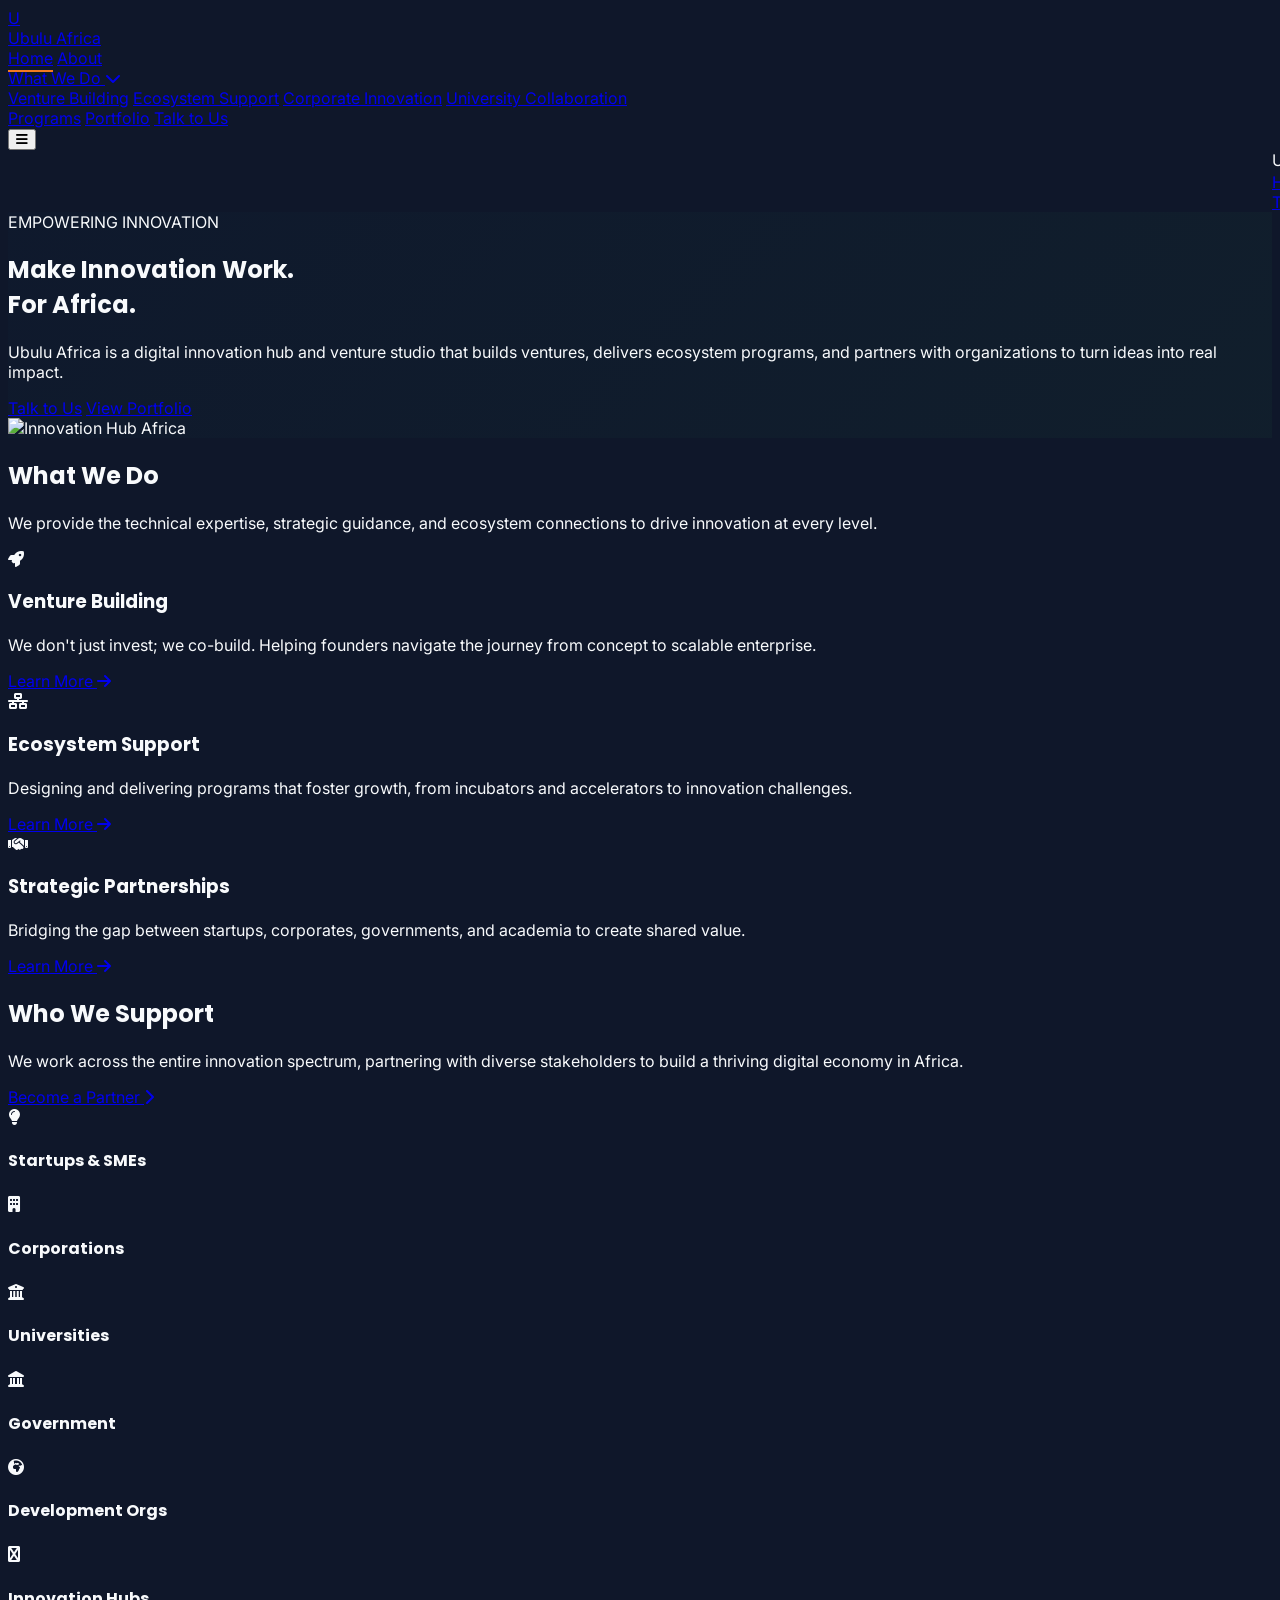
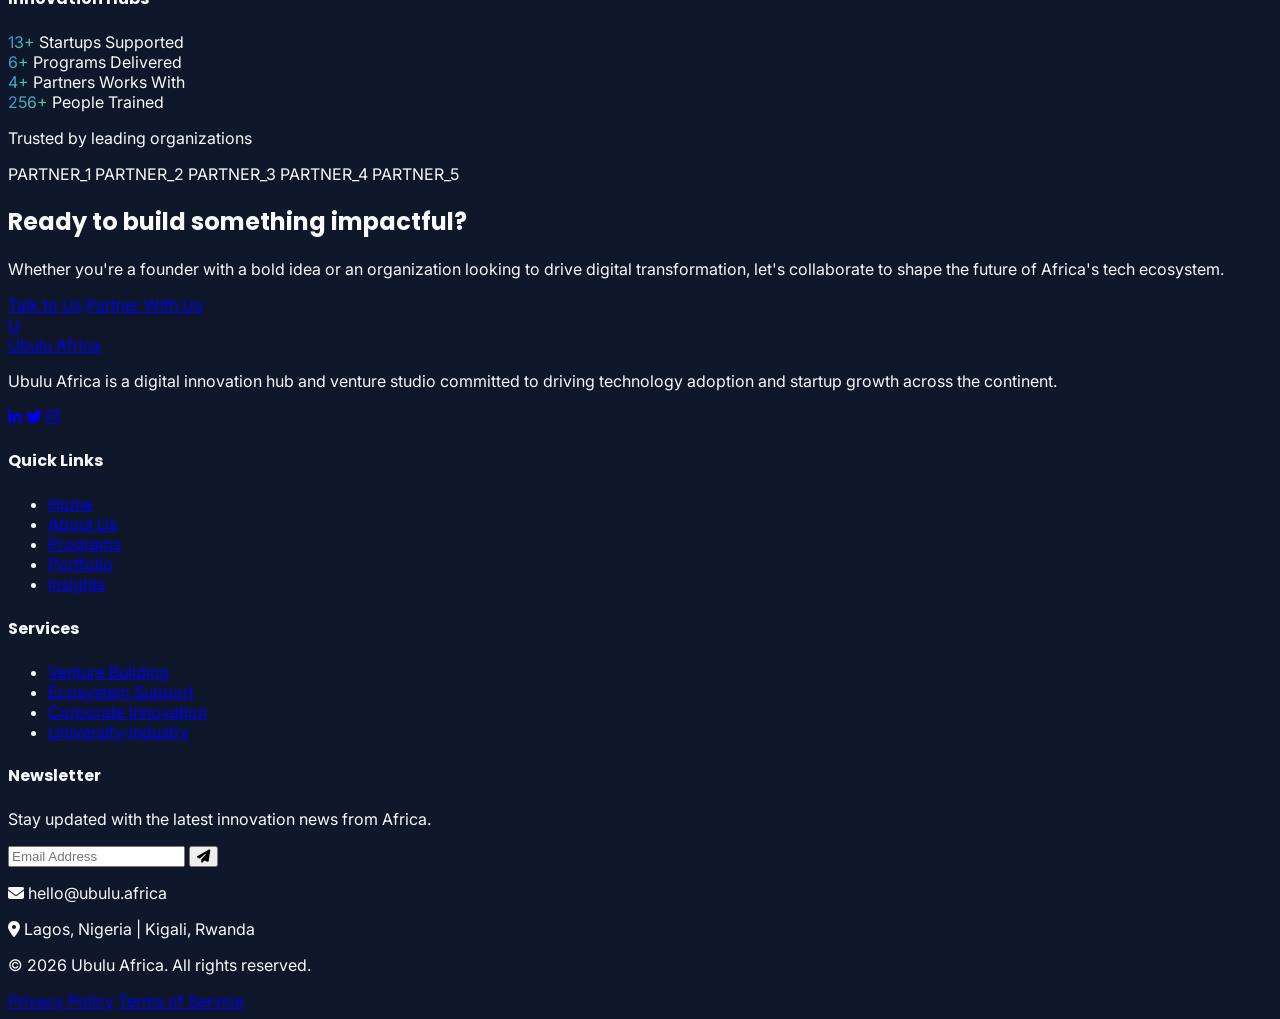
==== commit a0b28454: "style: Update secondary color to white and adjust button styling across pages." ====
--- a/index.html
+++ b/index.html
@@ -17,7 +17,7 @@
           extend: {
             colors: {
               primary: "#3b82f6", // Brighter blue for dark theme
-              secondary: "#fb923c", // Brighter orange for dark theme
+              secondary: "#ffffff", // Brighter orange for dark theme
               growth: "#4ade80", // Brighter green for dark theme
               light: "#1e293b",
               dark: "#0f172a",
@@ -165,7 +165,7 @@
       <div class="mt-auto">
         <a
           href="contact.html"
-          class="block w-full text-center bg-secondary text-white py-4 rounded-xl font-bold shadow-lg"
+          class="block w-full text-center bg-white text-primary py-4 rounded-xl font-bold shadow-lg"
           >Talk to Us</a
         >
       </div>
@@ -213,7 +213,7 @@
               class="relative z-10 rounded-2xl overflow-hidden shadow-2xl border-4 border-white transform lg:rotate-2 hover:rotate-0 transition-transform duration-500"
             >
               <img
-                src="https://images.unsplash.com/photo-1522071823957-09c527762297?auto=format&fit=crop&w=800&q=80"
+                src="https://images.unsplash.com/photo-1531482615713-2afd69097998?auto=format&fit=crop&w=800&q=80"
                 alt="Innovation Hub Africa"
                 class="w-full h-auto"
               />
@@ -501,7 +501,7 @@
             >
               <a
                 href="contact.html"
-                class="bg-secondary text-white px-10 py-4 rounded-xl font-bold text-lg hover:bg-opacity-90 transition-all transform hover:scale-105 shadow-xl"
+                class="bg-white text-primary px-10 py-4 rounded-xl font-bold text-lg hover:bg-opacity-90 transition-all transform hover:scale-105 shadow-xl"
                 >Talk to Us</a
               >
               <a
@@ -649,7 +649,7 @@
                 />
                 <button
                   type="submit"
-                  class="absolute right-2 top-2 bg-secondary text-white p-2 rounded-lg hover:bg-opacity-90 transition-all"
+                  class="absolute right-2 top-2 bg-white text-primary p-2 rounded-lg hover:bg-opacity-90 transition-all"
                 >
                   <i class="fas fa-paper-plane"></i>
                 </button>
